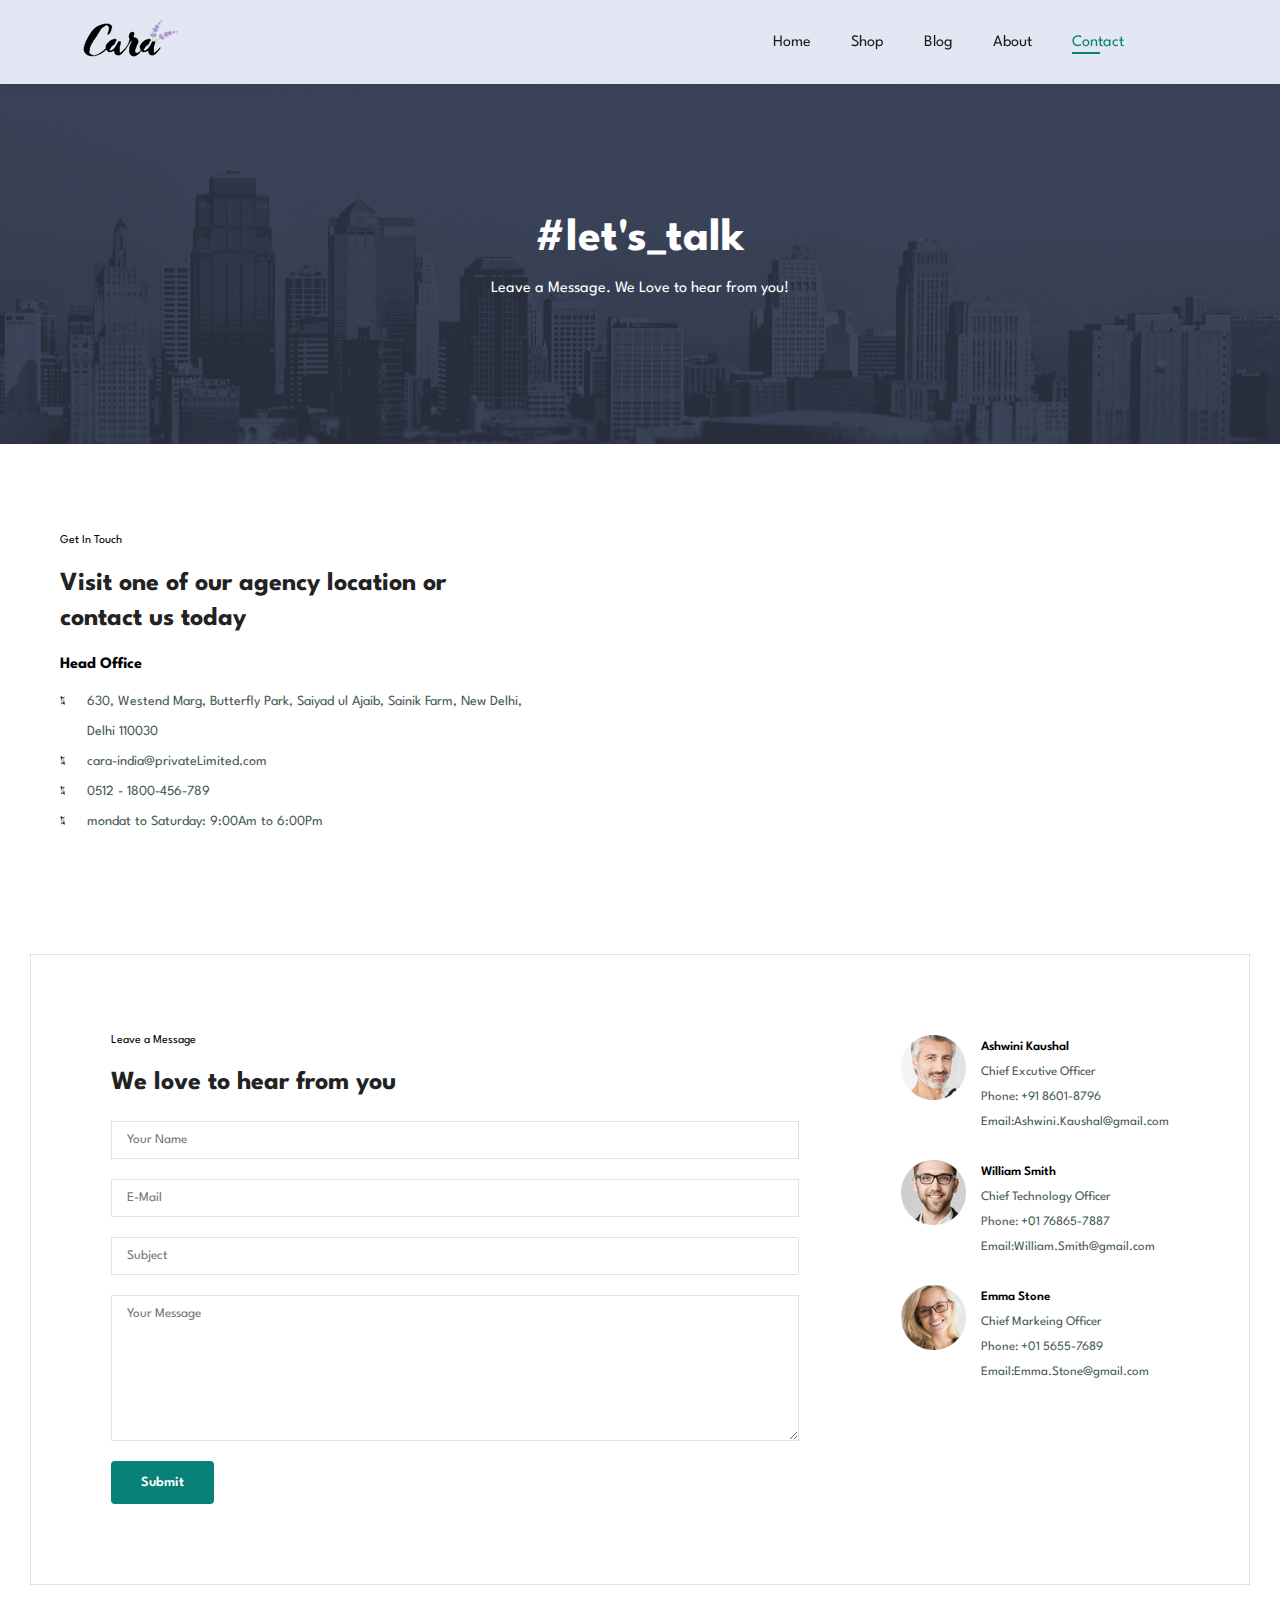
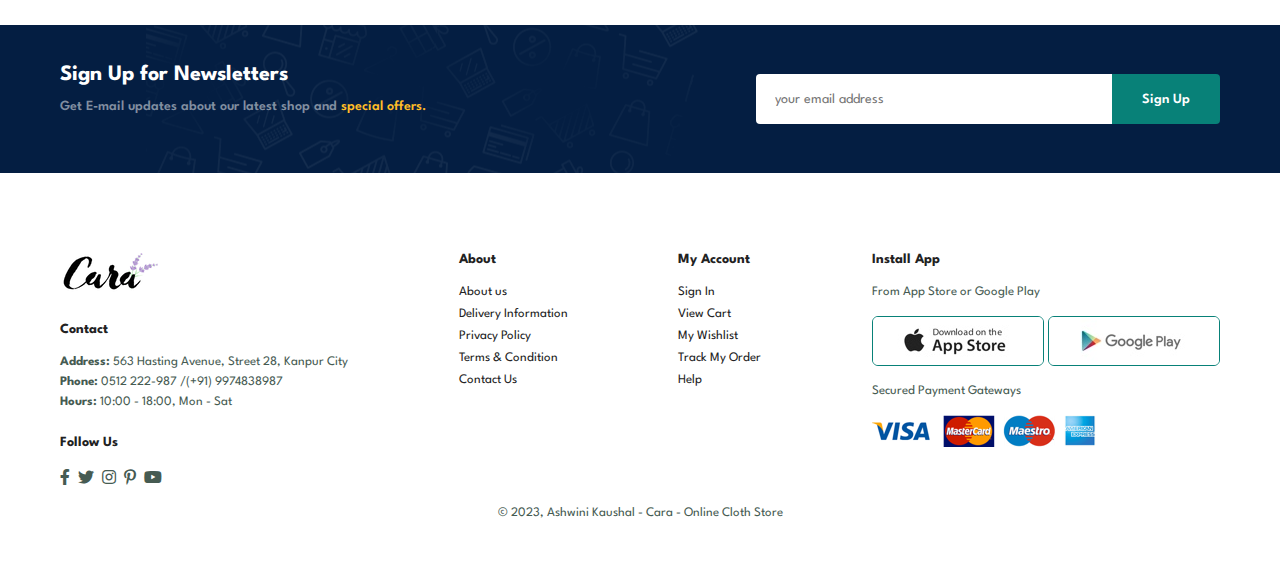
==== contact.html @ 776a9523 "Add initial Cara Ecommerce Store files" ====
<!DOCTYPE html>
<html lang="en">

    <head>
        <meta charset="UTF-8">
        <meta http-equiv="X-UA-Compatible" content="IE=edge">
        <meta name="viewport" content="width=device-width, initial-scale=1.0">
        <title>Cara India's best fashion Group</title>
        <link rel="stylesheet" href="https://pro.fontawesome.com/releases/v5.10.0/css/all.css" />

       
        <link rel="stylesheet" href="style.css">
    </head>

    <body>
        <section id="header">
            <a href="#"><img src="img/logo.png" class="logo" alt=""></a>
            <div>
                <ul id="navbar">
                    <li><a href="index.html">Home</a></li>
                    <li><a  href="shop.html">Shop</a></li>
                    <li><a  href="blog.html">Blog</a></li>
                    <li><a href="about.html">About</a></li>
                    <li><a class="active" href="contact.html">Contact</a></li>
                    <li id="lg-bag"><a href="cart.html"><i class="far fa-shopping-bag"></i></a></li>
                    <a href="#" id="close"><i class="far fa-times"></i></a>
                    
                </ul>

            </div>
            <div id="mobile">
                <a href="cart.html"><i class="far fa-shopping-bag"></i></a>
                <i id="bar" class="fas fa-outdent"></i>
            </div>
            
        </section>

        <section id="page-header" class="about-header">
            <h2>#let's_talk</h2>
            <p>Leave a Message. We Love to hear from you!</p>
        
        </section>

        <section id="contact-details" class="section-p1">
            <div class="details">
                <span>Get In Touch</span>
                <h2>Visit one of our agency location or contact us today</h2>
                <h3>Head Office</h3>
                <div>
                    <li>
                        <i class="fal fa-map"></i>
                        <p>630, Westend Marg, Butterfly Park, Saiyad ul Ajaib, Sainik Farm, New Delhi, Delhi 110030</p>
                    </li>
                    <li>
                        <i class="fal fa-envelope"></i>
                        <p>cara-india@privateLimited.com</p>
                    </li>
                    <li>
                        <i class="fal fa-phone-alt"></i>
                        <p>0512 - 1800-456-789</p>
                    </li>
                    <li>
                        <i class="fal fa-clock"></i>
                        <p>mondat to Saturday: 9:00Am to 6:00Pm </p>
                    </li>
                </div>
            </div>
            <div class="map">
                <iframe src="https://www.google.com/maps/embed?pb=!1m18!1m12!1m3!1d3505.7218356890558!2d77.19680411414147!3d28.518015596007448!2m3!1f0!2f0!3f0!3m2!1i1024!2i768!4f13.1!3m3!1m2!1s0x390ce1e35c1eaa1b%3A0x91a815b019d98f41!2sCAARA%20India%20Pvt%20Ltd!5e0!3m2!1sen!2sin!4v1675931246130!5m2!1sen!2sin" width="600" height="450" style="border:0;" allowfullscreen="" loading="lazy" referrerpolicy="no-referrer-when-downgrade"></iframe>
            </div>
        </section>

        <section id="form-details">
            <form action="">
                <span>Leave a Message</span>
                <h2>We love to hear from you</h2>
                <input type="text" placeholder="Your Name">
                <input type="text" placeholder="E-Mail">
                <input type="text" placeholder="Subject">
                <textarea name="" id="" cols="30" rows="10" placeholder="Your Message"></textarea>
                <button class="normal">Submit</button>
            </form>
            <div class="people">
                <div>
                    <img src="img/people/1.png" alt="">
                     <p><span>Ashwini Kaushal</span> Chief Excutive Officer <br> Phone: +91 8601-8796 <br> Email:Ashwini.Kaushal@gmail.com</p>
                </div>

                <div>
                    <img src="img/people/2.png" alt="">
                    <p><span>William Smith</span> Chief Technology Officer <br> Phone: +01 76865-7887 <br> Email:William.Smith@gmail.com</p>

                </div>
                <div>
                    <img src="img/people/3.png" alt="">
                    <p><span>Emma Stone</span> Chief Markeing Officer<br> Phone: +01 5655-7689 <br> Email:Emma.Stone@gmail.com</p>
                </div>
                
            </div>
        </section>


        <section id="newsletter" class="section-p1 section-m1">
            <div class="newstext">
                <h4>Sign Up for Newsletters</h4>
                <p>Get E-mail updates about our latest shop and <span>special offers.</span> </p>
            </div>
            <div class="form">
                <input type="text" placeholder="your email address">
                <button class="normal">Sign Up</button>

            </div>
        </section>


        <footer class="section-p1">
            <div class="col">
                <img class="logo" src="img/logo.png" alt="">
                <h4>Contact</h4>
                <p><Strong>Address: </Strong>563 Hasting Avenue, Street 28, Kanpur City</p>
                <p><strong>Phone: </strong>0512  222-987 /(+91) 9974838987</p>
                <p><strong>Hours: </strong>10:00 - 18:00, Mon - Sat</p>
                <div class="follow">
                    <h4>Follow Us</h4>
                    <div class="icon">
                        <i class="fab fa-facebook-f"></i>
                        <i class="fab fa-twitter"></i>
                        <i class="fab fa-instagram"></i>
                        <i class="fab fa-pinterest-p"></i>
                        <i class="fab fa-youtube"></i>
                    </div>
                </div>
            </div>

            <div class="col">
                <h4>About</h4>
                <a href="#">About us</a>
                <a href="#">Delivery Information</a>
                <a href="#">Privacy Policy</a>
                <a href="#">Terms & Condition</a>
                <a href="#">Contact Us</a>
            </div>
            <div class="col">
                <h4>My Account</h4>
                <a href="#">Sign In</a>
                <a href="#">View Cart</a>
                <a href="#">My Wishlist</a>
                <a href="#">Track My Order</a>
                <a href="#">Help</a>
            </div>

            <div class="col install">
                <h4>Install App</h4>
                <p>From App Store or Google Play</p>
                <div class="row">
                    <img src="img/pay/app.jpg" alt="">
                    <img src="img/pay/play.jpg" alt="">
                </div>
                <p>Secured Payment Gateways</p>
                <img src="img/pay/pay.png" alt="">
            </div>
            <div class="copyright">
                <p>© 2023, Ashwini Kaushal - Cara - Online Cloth Store</p>

            </div>
        </footer>

        <script src="script.js"></script>
    </body>

</html>
---- style.css ----
@import url("https://fonts.googleapis.com/css2?family=Spartan:wght@100;200;300;400;500;600;700;800;900&display=swap");
* {
  margin: 0;
  padding: 0;
  box-sizing: border-box;
  font-family: "Spartan", sans-serif;
}

html {
  scroll-behavior: smooth;
}

/* Global Styles */

h1 {
  font-size: 50px;
  line-height: 64px;
  color: #222;
}

h2 {
  font-size: 46px;
  line-height: 54px;
  color: #222;
}

h4 {
  font-size: 20px;
  color: #222;
}

h6 {
  font-weight: 700;
  font-size: 12px;
}

p {
  font-size: 16px;
  color: #465b52;
  margin: 15px 0 20px 0;
}

.section-p1 {
  padding: 40px 60px;
}

.section-m1 {
  margin: 40px 0;
}

button.normal {
  font-size: 14px;
  font-weight: 600;
  padding: 15px 30px;
  color: #000;
  background-color: #fff;
  border-radius: 4px;
  cursor: pointer;
  border: none;
  outline: none;
  transition: 0.2s;
}

body {
  width: 100%;
}


#header {
    display: flex;
    align-items: center;
    justify-content: space-between;
    padding: 20px 80px;
    background: #E3E6F3;
    box-shadow: 0 5px 15px rgba(0, 0, 0, 0.06);
    z-index: 999;
    position: sticky;
    top: 0;
    left: 0;
}

#navbar {
    display: flex;
    align-items: center;
    justify-content: center;
}

#navbar li{
    list-style: none;
    padding: 0 20px;
    position: relative;
}

#navbar li a{
    text-decoration: none;
    font-size: 16px;
    font-size: 600;
    color: #1a1a1a;
    transition: 0.3s ease;
}

#navbar li a:hover,
#navbar li a.active{
  color: #088178;
}

#navbar li a.active::after,
#navbar li a:hover::after {
  content: "";
  width: 30%;
  height: 2px;
  background: #088178;
  position: absolute;
  bottom: -4px;
  left: 20px;

}

#mobile{
  display: none;
  align-items: center;
}
#close {
  display: none;
}

#hero{
  background-image: url("img/hero4.png");
  height: 90vh;
  width: 100%;
  background-size: cover;
  background-position: top 25% right 0;
  padding: 0 89px;
  display: flex;
  flex-direction: column;
  align-items: flex-start;
  justify-content: center;

}

#hero h4 {
  padding-bottom: 15px;
}
#hero h1 {
  color: #088178;
}

#hero button {
  background-image: url("img/button.png");
  background-color: transparent;
  color: #088178;
  border: 0;
  padding: 14px 80px 14px 65px;
  background-repeat: no-repeat;
  cursor: pointer;
  font-weight: 700;
  font-size: 15px;
}

#feature {
  display: flex;
  align-items: center;
  justify-content: space-between;
  flex-wrap: wrap;
}

#feature .fe-box{
  width: 180px;
  text-align: center;
  padding: 25px 15px;
  box-shadow: 20px 20px 35px rgba(0, 0, 0, 0.03);
  border: 1px solid #cce7d0;
  border-radius: 4px;
  margin: 15px 0;

}

#feature .fe-box:hover{

  box-shadow: 20px 20px 35px rgba(70, 62, 221, 0.1);

}

#feature .fe-box img {
  width: 100%;
  margin-bottom: 10px;


}

#feature .fe-box h6 {
  display: inline-block;
  padding: 9px 8px 6px 8px;
  line-height: 1;
  border-radius: 4px;
  color: #088178;
  background-color: #fddde4;

}

#feature .fe-box:nth-child(2) h6{
  background-color: #cdebbc;

}
#feature .fe-box:nth-child(3) h6{
  background-color: #d1e8f2;

}
#feature .fe-box:nth-child(4) h6{
  background-color: #cdd4f8;

}
#feature .fe-box:nth-child(5) h6{
  background-color: #f6dbf6;

}
#feature .fe-box:nth-child(6) h6{
  background-color: #fff2e5;

}

#product1 {
  text-align: center;
}
#product1 .pro-container {
  display: flex;
  justify-content: space-between;
  padding: 20px;
  flex-wrap: wrap;

}

#product1 .pro{
  width: 23%;
  min-width: 250px;
  padding: 10px 12px;
  border: 1px solid #cce7d0;
  border-radius: 25px;
  cursor: pointer;
  box-shadow: 20px 20px 30px rgba(0, 0, 0, 0.02);
  margin: 15px 0;
  transition: 0.2s ease;
  position: relative;
}

#product1 .pro:hover{
  box-shadow: 20px 20px 30px rgba(0, 0, 0, 0.06);

}

#product1 .pro img{
  width: 100%;
  border-radius: 20px;
}

#product1 .pro .des{
  text-align: start;
  padding: 10px 0;
}

#product1 .pro .des .span{
  color: #606063;
  font-size: 12px;
}

#product1 .pro .des h5{
  padding-top: 7px;
  color: #1a1a1a;
  font-size: 14px;
}

#product1 .pro .des i{
  font-size: 12px;
  color: rgb(223, 226, 20);
}

#product1 .pro .des h4{
  padding-top: 7px;
  font-size: 15px;
  font-weight: 700;
  color: #088178;
}

#product1 .pro .cart {
  width: 40px;
  height: 40px;
  line-height: 40px;
  border-radius: 50px;
  background-color: #e8f6ea;
  font-weight: 500;
  color: #088178;
  border: 1px solid #cce7d0;
  position: absolute;
  bottom: 20px;
  right: 10px;
}

#banner {
  display: flex;
  flex-direction: column;
  justify-content: center;
  align-items: center;
  text-align: center;
  background-image: url("img/banner/b2.jpg");
  width: 100%;
  height: 40vh;
  background-size: cover;
  background-position: center;
}

#banner h4 {
  color: #fff;
  font-size: 16px;
}

#banner h2 {
  color: #fff;
  font-size: 30px;
  padding: 10px 0;
}

#banner h2 span{
  color: #ef3636;
}

#banner button:hover {
  background: #088178;
  color: #fff;
}

#sm-banner {
  display: flex;
  justify-content: space-between;
  flex-wrap: wrap;
  padding: 46px;

}

#sm-banner .banner-box{
  display: flex;
  flex-direction: column;
  justify-content: center;
  align-items: flex-start;
  background-image: url("img/banner/b17.jpg");
  min-width: 580px;
  height: 50vh;
  background-size: cover;
  background-position: center;
  padding: 30px;

}
#sm-banner .banner-box2 {
  background-image: url("img/banner/b10.jpg");
}

#sm-banner h4 {
  color: #fff;
  font-size: 20px;
  font-weight: 300;
}

#sm-banner h2 {
  color: #fff;
  font-size: 28px;
  font-weight: 800;
}

#sm-banner span {
  color: #fff;
  font-size: 14px;
  font-weight: 500;
  padding-bottom: 15px;
}

button.white {
  font-size: 11px;
  font-weight: 600;
  padding: 11px 18px;
  color: #fff;
  background-color: transparent;
  cursor: pointer;
  border: 1px solid #fff;
  outline: none;
  transition: 0.2s;
}

#sm-banner .banner-box:hover button {
  background-color: #088178;
  border: 1px Solid #088178;
}
#banner3 {
  display: flex;
  justify-content: space-between;
  flex-wrap: wrap;
  padding: 0 47px;
}



#banner3 .banner-box{
  display: flex;
  flex-direction: column;
  justify-content: center;
  align-items: flex-start;
  background-image: url("img/banner/b7.jpg");
  min-width: 30%;
  height: 30vh;
  background-size: cover;
  background-position: center;
  padding: 20px;
  margin-bottom: 20px;
}

#banner3 .banner-box2{
  background-image: url("img/banner/b4.jpg");

}
#banner3 .banner-box3{
  background-image: url("img/banner/b18.jpg");

}

#banner3 h2{
  color: #fff;
  font-weight: 900;
  font-size: 22px;
}

#banner3 h3{
  color: #ec544e;
  font-weight: 800;
  font-size: 15px;
}

#newsletter {
  display: flex;
  justify-content: space-between;
  flex-wrap: wrap;
  align-items: center;
  background-image: url("img/banner/b14.png");
  background-repeat: no-repeat;
  background-position: 20% 30%;
  background-color: #041e42;
}

#newsletter h4 {
  font-size: 22px;
  font-weight: 700;
  color: #fff;
}

#newsletter p {
  font-size: 14px;
  font-weight: 600;
  color: #818ea0;
}

#newsletter p span {
  color: #ffbd27;
}

#newsletter .form {
  display: flex;
  width: 40%;
}

#newsletter input {
  height: 3.125rem;
  padding: 0 1.25em;
  font-size: 14px;
  width: 100%;
  border: 1px solid transparent;
  border-radius: 4px;
  outline: none;
  border-top-right-radius: 0;
  border-bottom-right-radius: 0;
}

#newsletter button {
  background-color: #088178;
  color: #fff;
  white-space: nowrap;
  border-top-left-radius: 0;
  border-bottom-left-radius: 0;
}

footer {
  display: flex;
  flex-wrap: wrap;
  justify-content: space-between;
}

footer .col {
  display: flex;
  flex-direction: column;
  align-items: flex-start;
  margin-bottom: 20px;
}

footer .logo {
  margin-bottom: 30px;
}

footer h4 {
  font-size: 14px;
  padding-bottom: 20px;
}

footer p {
  font-size: 13px;
  margin: 0 0 8px 0;
}

footer a {
  font-size: 13px;
  text-decoration: none;
  color: #222;
  margin-bottom: 10px;
}

footer .follow {
  margin-top: 20px;
}
footer .follow i {
  color: #465b52;
  padding-right: 4px;
  cursor: pointer;
}

footer .install .row img {
  border: 1px solid #088178;
  border-radius: 6px;
}

footer .install img {
  margin: 10px 0 15px 0;
}

footer .follow i:hover,
footer a:hover {
  color: #088178;
}

footer .copyright {
  width: 100%;
  text-align: center;
}

/*Shop Page*/

#page-header{
  background-image: url("img/banner/b1.jpg");
  width: 100%;
  height: 40vh;
  background-size: cover;
  display: flex;
  justify-content: center;
  text-align: center;
  flex-direction: column;
  padding: 14px;

}
#page-header h2,
#page-header p{
  color: #fff;
}

#pagination {
  text-align: center;
}
#pagination a{
  text-decoration: none;
  background-color: #088178;
  padding: 15px 20px;
  border-radius: 4px;
  color: #fff;
  font-weight: 600;
}
#pagination a i {
  font-size: 16px;
  font-weight: 600;
}

/*single Product*/

#prodetails{
  display: flex;
  margin-top: 20px;

}

#prodetails .single-pro-image {
  width: 40%;
  margin-right: 50px;

}
.small-img-group{
  display: flex;
  justify-content: space-between;
}

.small-img-col {
  flex-basis: 24%;
  cursor: pointer;
}
#prodetails .single-pro-details{
  width: 50%;
  padding-top: 30px;
}
#prodetails .single-pro-details h4{
  padding: 40px 0 20px 0;
}

#prodetails .single-pro-details h2 {
  font-size: 26px;
}

#prodetails .single-pro-details select {
  display: flex;
  padding: 5px 10px;
  margin-bottom: 10px;
}

#prodetails .single-pro-details input{
  width: 10%;
  height: 47px;
  padding-left: 10px;
  font-size: 16px;
  margin-right: 10px;
}

#prodetails .single-pro-details input:focuc {
  outline: none;
}
#prodetails .single-pro-details button {
  background: #088178;
  color: #fff;
}
#prodetails .single-pro-details span {
  line-height: 25px;
}

/*blog page*/

#page-header.blog-header{
  background-image: url("img/banner/b19.jpg");

}
#blog{
  padding: 150px 150px 0 150px;
}

#blog .blog-box{
  display: flex;
  align-items: center;
  width: 100%;
  position: relative;
  padding-bottom: 90px;
}

#blog .blog-img{
  width: 50%;
  margin-right: 40px;
}

#blog img{
  width: 100%;
  height: 300px;
  object-fit: cover;
}
#blog .blog-details{
  width: 50%;

}

#blog .blog-details a{
  text-decoration: none;
  font-size: 11px;
  color: #000;
  font-weight: 700;
  position: relative;
}

#blog .blog-details a::after{
  content:"";
  width: 50px;
  height: 1px;
  background-color: #000;
  position: absolute;
  top: 4px;
  right: -60px;
}

#blog .blog-details a:hover{
  color: #088178;
}
#blog .blog-details a:hover:after{
  background-color: #088178;
}

#blog .blog-box h1{
  position: absolute;
  top: -40px;
  left: 0;
  font-size: 70px;
  font-weight: 700;
  color: #c9cbce;
  z-index: -9;
}

/*About Page*/

#page-header.about-header{
  background-image: url("img/about/banner.png");

}
#about-head{
  display: flex;
  align-items: center;
}
#about-head img {
  width: 50%;
  height: auto;
}
#about-head div {
  padding-left: 40px;
}
#about-app{
  text-align: center;
}
#about-app .video {
  width: 70%;
  height: 100%;
  margin: 30px auto 0 auto;
}

#about-app .video video{
  width: 100%;
  height: 100%;
  border-radius: 20px;
}
/*Contact- header*/
#contact-details{
  display: flex;
  align-items: center;
  justify-content: space-between;
}
#contact-details .details{
  width: 40%;
}
#contact-details .details span,
#form-details form span{
  font-size: 12px;
}
#contact-details .details h2,
#form-details form h2{
  font-size: 26px;
  line-height: 35px;
  padding: 20px 0;
}

#contact-details .details h3{
  font-size: 16px;
  padding-bottom: 15px;
  
}
#contact-details .details li{
  list-style: none;
  display: flex;
  padding: 10px o;
}
#contact-details .details li i{
  font-size: 14px;
  padding-right: 22px;
  line-height: 30px;
}
#contact-details .details li p{
  margin: 0;
  font-size: 14px;
  line-height: 30px;
}
#contact-details .map {
  width: 55%;
  height: 400px;
}
#contact-details .map iframe{
  width: 100%;
  height: 100%;
}
#form-details{
  display: flex;
  justify-content: space-between;
  margin: 30px;
  padding: 80px;
  border: 1px solid #e1e1e1;
}

#form-details form{
  width: 65%;
  display: flex;
  flex-direction: column;
  align-items: flex-start;
}
#form-details form input,
#form-details form textarea{
  width: 100%;
  padding: 12px 15px;
  outline: none;
  margin-bottom: 20px;
  border: 1px solid #e1e1e1;
}
#form-details form button{
  background-color: #088178;
  color: #fff;
}
#form-details .people div {
  padding-bottom: 25px;
  display: flex;
  align-items: flex-start;
}
#form-details .people div img {
  width: 65px;
  height: 65px;
  object-fit: cover;
  margin-right: 15px;
}
#form-details .people div p{
  margin: 0;
  font-size: 13px;
  line-height: 25px;
}
#form-details .people div p span{
  display: block;
  font-size: 16;
  font-weight: 600;
  color: #000;
}
/*cart*/
#cart table{
  width: 100%;
  border-collapse: collapse;
  table-layout: fixed;
  white-space: nowrap;
}

#cart table img{
  width: 70px;
}
#cart table td:nth-child(1){
  width: 100px;
  text-align: center;
}
#cart table td:nth-child(2){
  width: 100px;
  text-align: center;
}
#cart table td:nth-child(3){
  width: 250px;
  text-align: center;
}
#cart table td:nth-child(4),
#cart table td:nth-child(5),
#cart table td:nth-child(6){
  width: 150px;
  text-align: center;
}
#cart table td:nth-child(5) input{
  width: 70px;
  padding: 10px 5px 10px 15px
}
#cart table thead{
  border: 1px solid #e2e9e1;
  border-left: none;
  border-right: none;
  
}
#cart table thead td {
  font-weight: 700;
  text-transform: uppercase;
  font-size: 13px;
  padding: 18px 0;
}
#cart-add{
  display: flex;
  flex-wrap: wrap;
  justify-content: space-between;
}
#coupon{
  width: 50%;
  margin-bottom: 30px;
}

#coupon h3,
#subtotal h3{
  padding-bottom: 15px;
}
#coupon input{
  padding: 10px 20px;
  outline: none;
  width: 60%;
  margin-right: 10px;
  border: 1px solid #e2e9e1;
}
#coupon button,
#subtotal button {
  background-color: #088178;
  color:#fff;
  padding: 12px 20px;
}
#subtotal{
  width: 50%;
  margin-bottom: 30px;
  border: 1px solid #e2e9e1;
  padding: 30px;
}

#subtotal table{
  border-collapse: collapse;
  width: 100%;
  margin-bottom: 20px;
}
#sustotal table td {
  width: 50%;
  border: 1px solid #e2e9e1;
  padding: 10px;
  font-size: 13px;
}








@media (max-width:799px) {
  #navbar {
    display: flex;
    flex-direction: column;
    align-items: flex-start;
    justify-content: flex-start;
    position: fixed;
    top: 0;
    right: -300px;
    height: 100vh;
    width: 300px;
    background-color: #E3E6F3;
    box-shadow: 0 40px 60px rgba(0, 0, 0, 0.1);
    padding: 80px 0 0 10px;
    transition: 0.3s;
  }

  #navbar.active{
    right: 0px;
  }
  #navbar li {
    margin-bottom: 25px;
  }
  #mobile{
    display: flex;
    align-items: center;
  }
  #mobile i{
    color: #1a1a1a;
    font-size: 24px;
    padding-left: 20px;
  }
  #close {
    position: absolute;
    top: 30px;
    left: 30px;
    color: #222;
    font-size: 24px;
    display: initial;
  }
  #lg-bag {
    display: none;
  }
  #hero {
    height: 70vh;
    padding: 0 80px;
    background-position: top 30% right 30%;

  }
  #banner {
    height: 20vh;
  }
  #sm-banner .banner-box {
    min-width: 100%;
    height: 30vh;
  }
  #banner3 {
    padding: 0 40px;
  }
  #banner3 .banner-box {
    width: 28%;
  }
  #newsletter .form{
    width: 70%;
  }
}
@media (max-width: 477px) {
  .section-p1{
    padding: 20px;
  }
  #header {
    padding: 10px 30px;
  }
  #hero{
    padding: 0 20px;
    background-position: 55%;
  }
  h1{
    font-size: 38px;
  }
  h2{
    font-size: 32px;
  }
  #product1 .pro {
    width: 100%;
    
  }
  #sm-banner .banner-box {
    height: 40vh;
  }
  #sm-banner .banner-box2 {
    margin-top: 20px;
  } 
  #banner3 .banner-box {
    width: 100%;
  }
  #newsletter .form{
    width: 100%;
  }
  /*About page media query*/
  #about-head {
   flex-direction: column;
  }
  #about-head img {
    width: 100%;
    margin-bottom: 20px;

  }
  #about-head div {
  padding-left: 0px;
  }
  #about-app .video{
    width: 100%;
  }
}
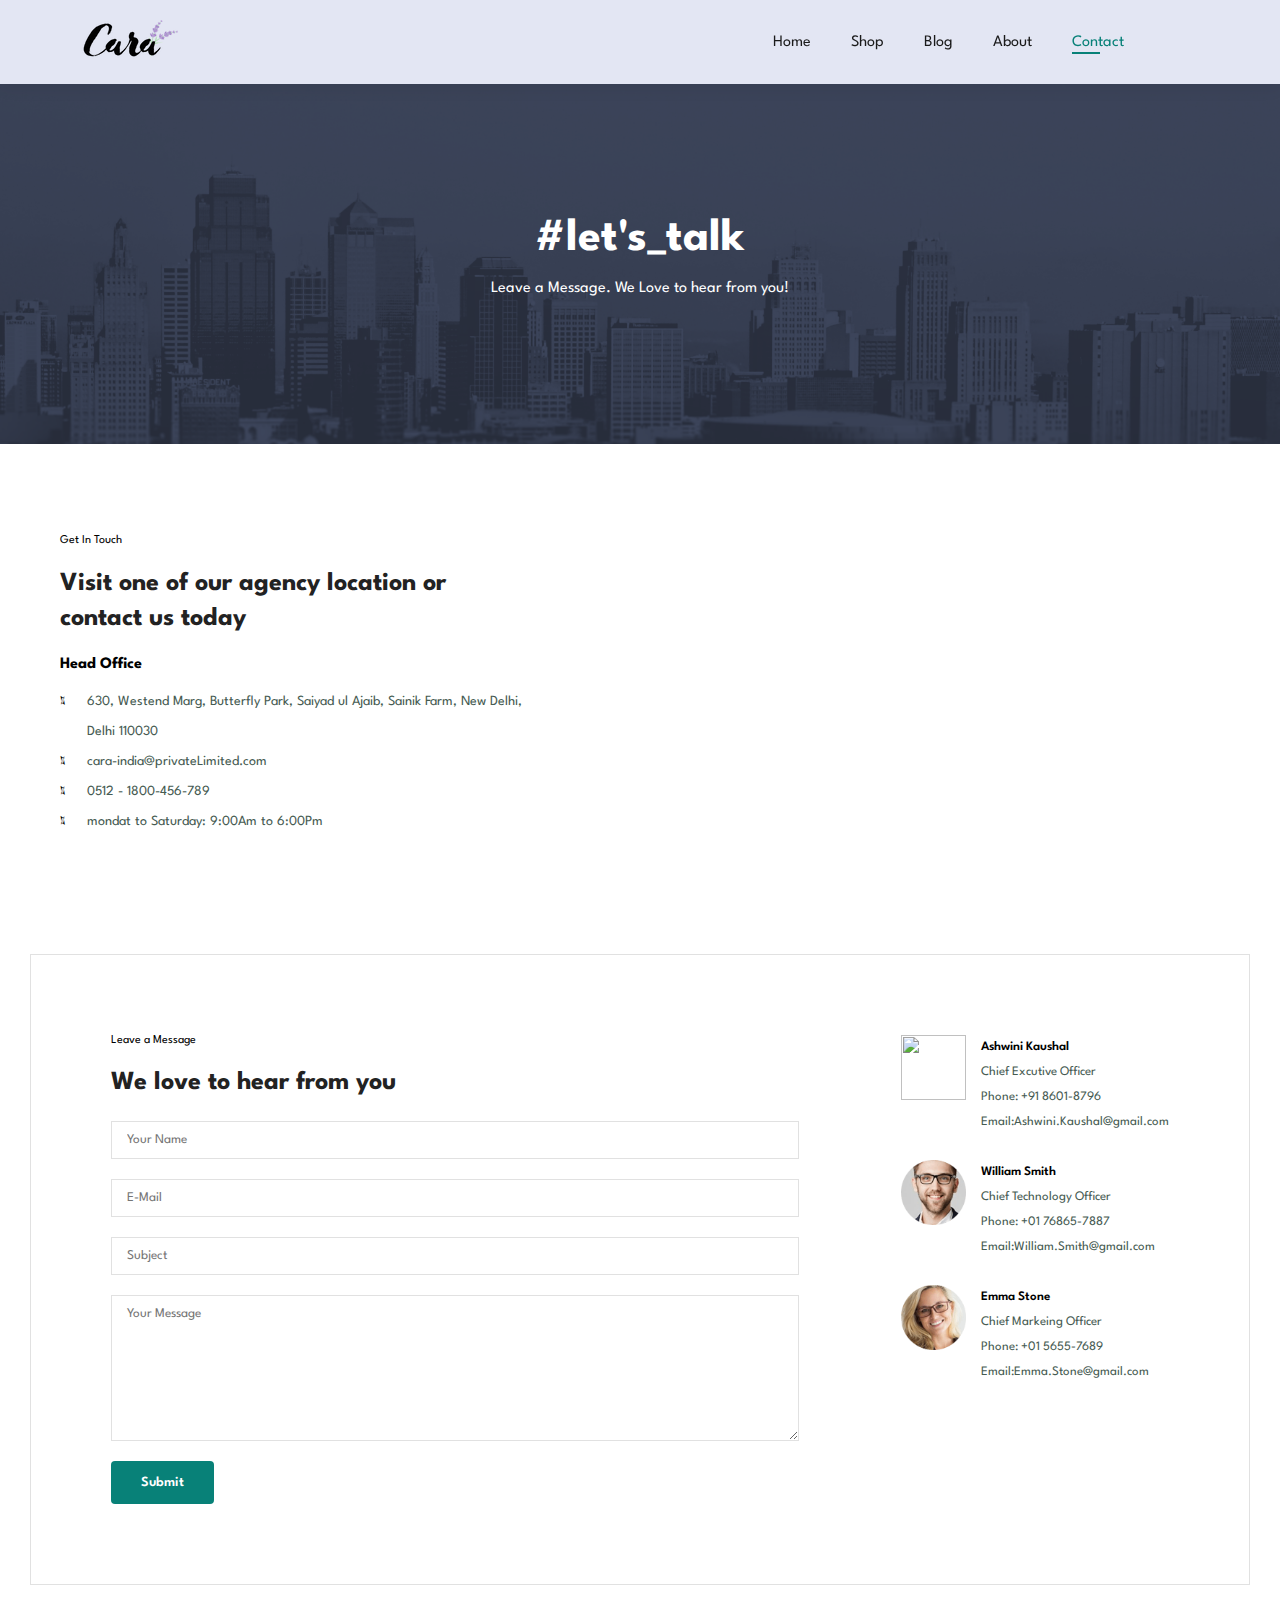
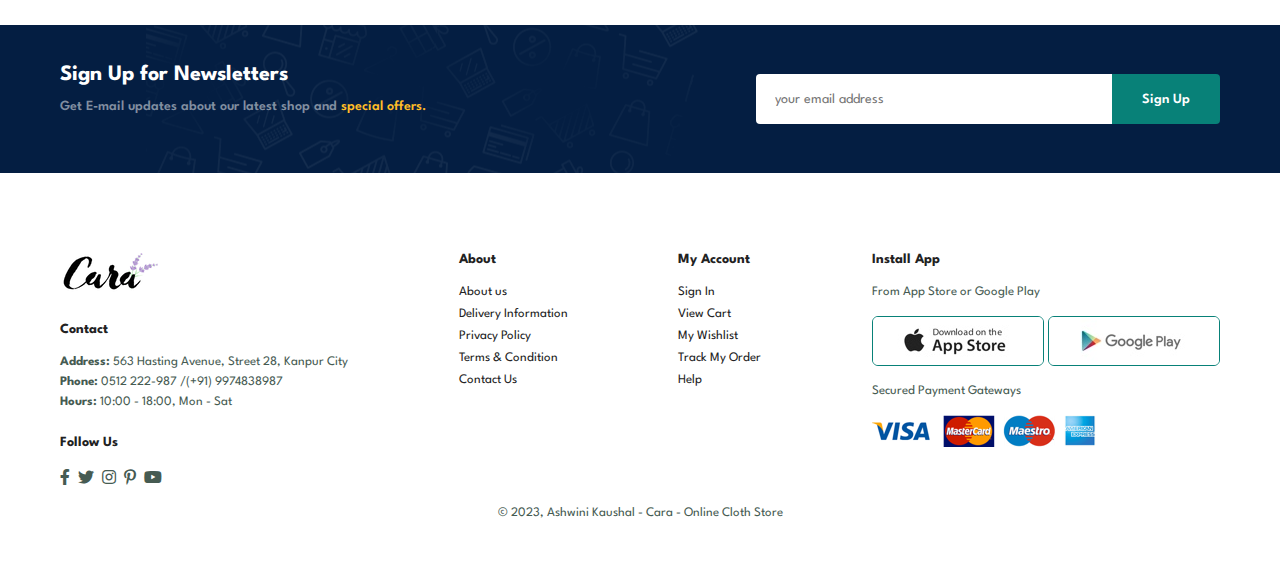
==== commit 23aa9be1: "Update contact.html" ====
--- a/contact.html
+++ b/contact.html
@@ -82,7 +82,7 @@
             </form>
             <div class="people">
                 <div>
-                    <img src="img/people/1.png" alt="">
+                    <img src="img/people/12.png" alt="">
                      <p><span>Ashwini Kaushal</span> Chief Excutive Officer <br> Phone: +91 8601-8796 <br> Email:Ashwini.Kaushal@gmail.com</p>
                 </div>
 
@@ -168,4 +168,4 @@
         <script src="script.js"></script>
     </body>
 
-</html>+</html>
